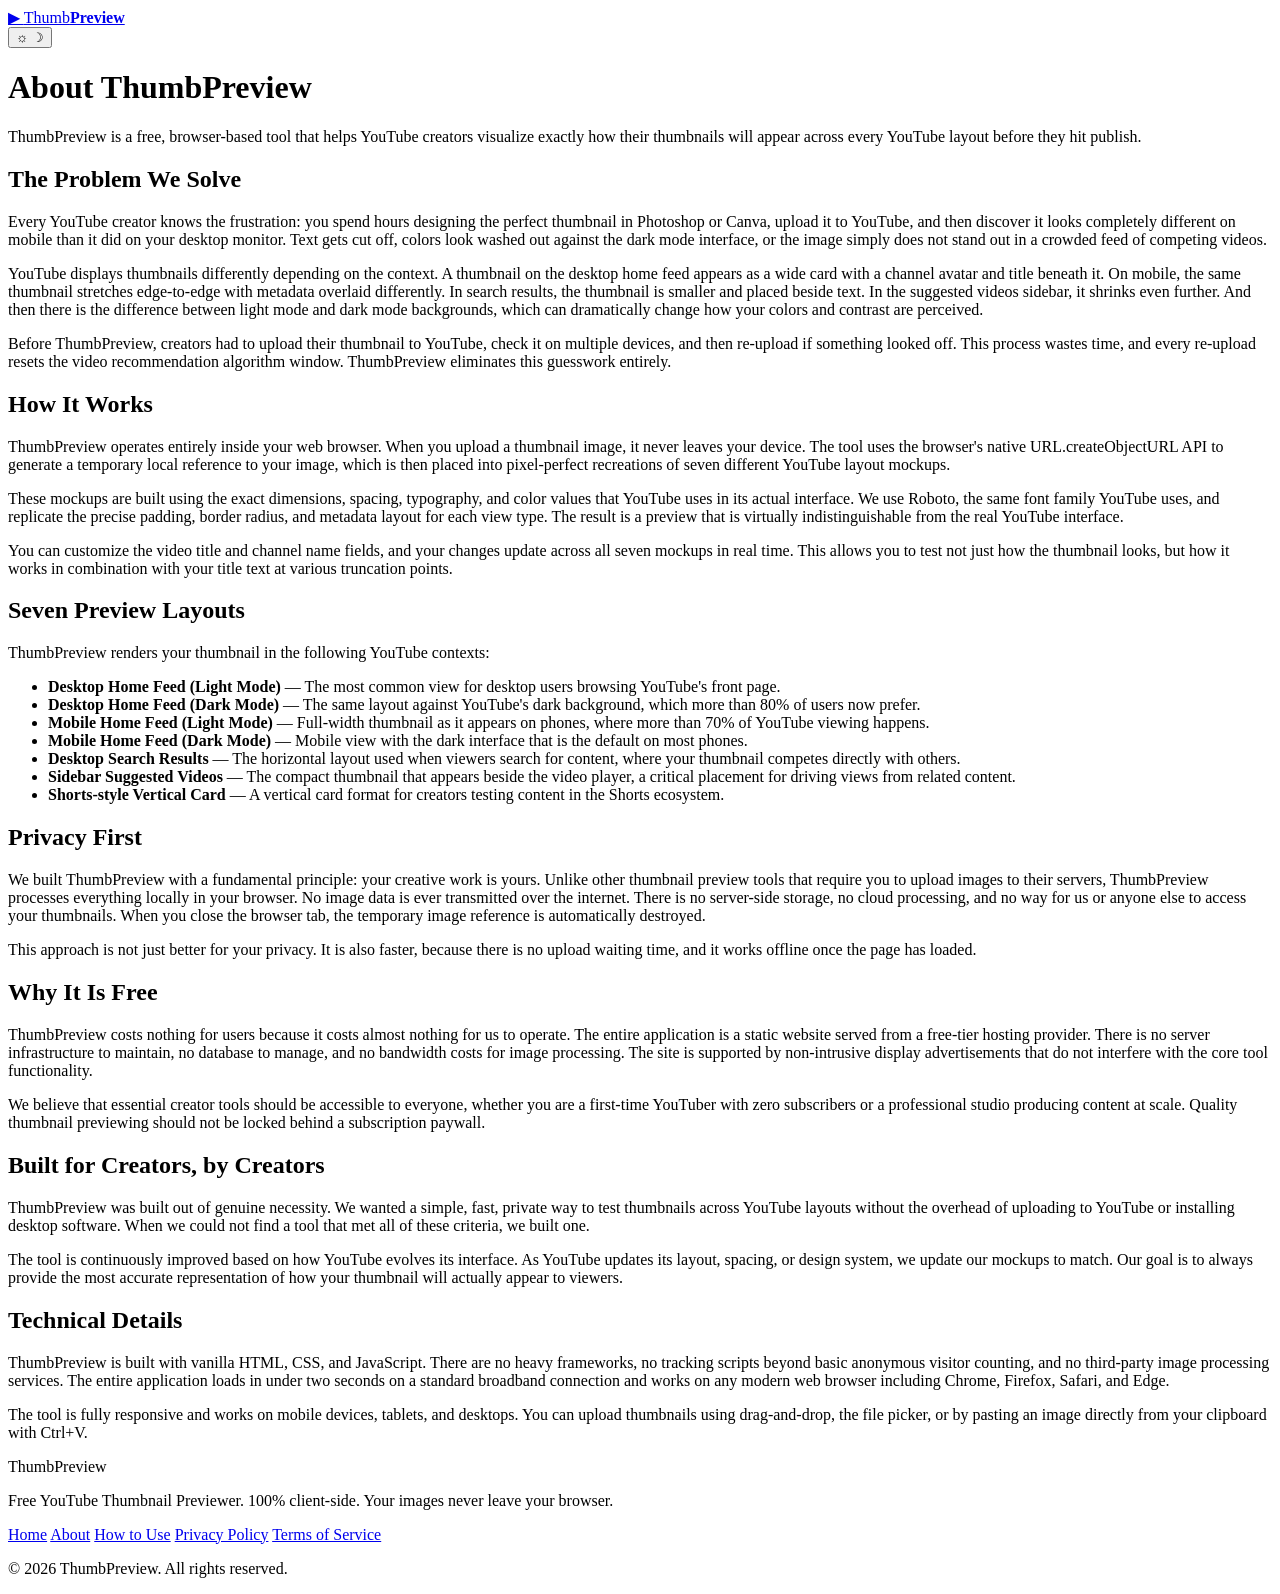
==== public/about.html @ 10b8fc6f "feat: add About, How to Use, Privacy Policy, Terms of Service pages - AdSense/Adsterra approval: hig" ====
<!DOCTYPE html>
<html lang="en">
<head>
  <meta charset="UTF-8">
  <meta name="viewport" content="width=device-width, initial-scale=1.0">
  <title>About ThumbPreview — Free YouTube Thumbnail Preview Tool</title>
  <meta name="description" content="Learn about ThumbPreview, the free online tool that lets YouTubers preview thumbnails across real YouTube layouts. 100% client-side, privacy-first, zero cost.">
  <meta name="keywords" content="about thumbpreview, youtube thumbnail tool, thumbnail previewer, free thumbnail tester, content creator tools">
  <link rel="canonical" href="https://public-nine-swart.vercel.app/about.html">
  <meta property="og:type" content="website">
  <meta property="og:title" content="About ThumbPreview — Free YouTube Thumbnail Preview Tool">
  <meta property="og:description" content="Learn about ThumbPreview and how it helps YouTubers create better thumbnails.">
  <meta property="og:url" content="https://public-nine-swart.vercel.app/about.html">
  <link rel="icon" href="/assets/favicon.ico" type="image/x-icon">
  <link rel="preconnect" href="https://fonts.googleapis.com">
  <link rel="preconnect" href="https://fonts.gstatic.com" crossorigin>
  <link href="https://fonts.googleapis.com/css2?family=DM+Sans:wght@300;500;700&family=Outfit:wght@400;600;700&display=swap" rel="stylesheet">
  <link rel="stylesheet" href="/css/style.css">
</head>
<body>
  <header class="site-header">
    <div class="container header-inner">
      <a href="/" class="logo" aria-label="ThumbPreview Home">
        <span class="logo-icon">&#9654;</span>
        <span class="logo-text">Thumb<strong>Preview</strong></span>
      </a>
      <nav>
        <button class="theme-toggle" id="themeToggle" aria-label="Toggle dark mode" title="Toggle dark mode">
          <span class="theme-icon theme-icon--light">&#9788;</span>
          <span class="theme-icon theme-icon--dark">&#9789;</span>
        </button>
      </nav>
    </div>
  </header>

  <main class="page-content">
    <h1>About ThumbPreview</h1>
    <p class="lead">ThumbPreview is a free, browser-based tool that helps YouTube creators visualize exactly how their thumbnails will appear across every YouTube layout before they hit publish.</p>

    <h2>The Problem We Solve</h2>
    <p>Every YouTube creator knows the frustration: you spend hours designing the perfect thumbnail in Photoshop or Canva, upload it to YouTube, and then discover it looks completely different on mobile than it did on your desktop monitor. Text gets cut off, colors look washed out against the dark mode interface, or the image simply does not stand out in a crowded feed of competing videos.</p>
    <p>YouTube displays thumbnails differently depending on the context. A thumbnail on the desktop home feed appears as a wide card with a channel avatar and title beneath it. On mobile, the same thumbnail stretches edge-to-edge with metadata overlaid differently. In search results, the thumbnail is smaller and placed beside text. In the suggested videos sidebar, it shrinks even further. And then there is the difference between light mode and dark mode backgrounds, which can dramatically change how your colors and contrast are perceived.</p>
    <p>Before ThumbPreview, creators had to upload their thumbnail to YouTube, check it on multiple devices, and then re-upload if something looked off. This process wastes time, and every re-upload resets the video recommendation algorithm window. ThumbPreview eliminates this guesswork entirely.</p>

    <h2>How It Works</h2>
    <p>ThumbPreview operates entirely inside your web browser. When you upload a thumbnail image, it never leaves your device. The tool uses the browser's native URL.createObjectURL API to generate a temporary local reference to your image, which is then placed into pixel-perfect recreations of seven different YouTube layout mockups.</p>
    <p>These mockups are built using the exact dimensions, spacing, typography, and color values that YouTube uses in its actual interface. We use Roboto, the same font family YouTube uses, and replicate the precise padding, border radius, and metadata layout for each view type. The result is a preview that is virtually indistinguishable from the real YouTube interface.</p>
    <p>You can customize the video title and channel name fields, and your changes update across all seven mockups in real time. This allows you to test not just how the thumbnail looks, but how it works in combination with your title text at various truncation points.</p>

    <h2>Seven Preview Layouts</h2>
    <p>ThumbPreview renders your thumbnail in the following YouTube contexts:</p>
    <ul>
      <li><strong>Desktop Home Feed (Light Mode)</strong> — The most common view for desktop users browsing YouTube's front page.</li>
      <li><strong>Desktop Home Feed (Dark Mode)</strong> — The same layout against YouTube's dark background, which more than 80% of users now prefer.</li>
      <li><strong>Mobile Home Feed (Light Mode)</strong> — Full-width thumbnail as it appears on phones, where more than 70% of YouTube viewing happens.</li>
      <li><strong>Mobile Home Feed (Dark Mode)</strong> — Mobile view with the dark interface that is the default on most phones.</li>
      <li><strong>Desktop Search Results</strong> — The horizontal layout used when viewers search for content, where your thumbnail competes directly with others.</li>
      <li><strong>Sidebar Suggested Videos</strong> — The compact thumbnail that appears beside the video player, a critical placement for driving views from related content.</li>
      <li><strong>Shorts-style Vertical Card</strong> — A vertical card format for creators testing content in the Shorts ecosystem.</li>
    </ul>

    <h2>Privacy First</h2>
    <p>We built ThumbPreview with a fundamental principle: your creative work is yours. Unlike other thumbnail preview tools that require you to upload images to their servers, ThumbPreview processes everything locally in your browser. No image data is ever transmitted over the internet. There is no server-side storage, no cloud processing, and no way for us or anyone else to access your thumbnails. When you close the browser tab, the temporary image reference is automatically destroyed.</p>
    <p>This approach is not just better for your privacy. It is also faster, because there is no upload waiting time, and it works offline once the page has loaded.</p>

    <h2>Why It Is Free</h2>
    <p>ThumbPreview costs nothing for users because it costs almost nothing for us to operate. The entire application is a static website served from a free-tier hosting provider. There is no server infrastructure to maintain, no database to manage, and no bandwidth costs for image processing. The site is supported by non-intrusive display advertisements that do not interfere with the core tool functionality.</p>
    <p>We believe that essential creator tools should be accessible to everyone, whether you are a first-time YouTuber with zero subscribers or a professional studio producing content at scale. Quality thumbnail previewing should not be locked behind a subscription paywall.</p>

    <h2>Built for Creators, by Creators</h2>
    <p>ThumbPreview was built out of genuine necessity. We wanted a simple, fast, private way to test thumbnails across YouTube layouts without the overhead of uploading to YouTube or installing desktop software. When we could not find a tool that met all of these criteria, we built one.</p>
    <p>The tool is continuously improved based on how YouTube evolves its interface. As YouTube updates its layout, spacing, or design system, we update our mockups to match. Our goal is to always provide the most accurate representation of how your thumbnail will actually appear to viewers.</p>

    <h2>Technical Details</h2>
    <p>ThumbPreview is built with vanilla HTML, CSS, and JavaScript. There are no heavy frameworks, no tracking scripts beyond basic anonymous visitor counting, and no third-party image processing services. The entire application loads in under two seconds on a standard broadband connection and works on any modern web browser including Chrome, Firefox, Safari, and Edge.</p>
    <p>The tool is fully responsive and works on mobile devices, tablets, and desktops. You can upload thumbnails using drag-and-drop, the file picker, or by pasting an image directly from your clipboard with Ctrl+V.</p>
  </main>

  <footer class="site-footer">
    <div class="container footer-inner">
      <div class="footer-info">
        <p class="footer-brand">ThumbPreview</p>
        <p class="footer-tagline">Free YouTube Thumbnail Previewer. 100% client-side. Your images never leave your browser.</p>
      </div>
      <nav class="footer-nav" aria-label="Footer navigation">
        <a href="/">Home</a>
        <a href="/about.html">About</a>
        <a href="/how-to-use.html">How to Use</a>
        <a href="/privacy.html">Privacy Policy</a>
        <a href="/terms.html">Terms of Service</a>
      </nav>
      <p class="footer-copy">&copy; 2026 ThumbPreview. All rights reserved.</p>
    </div>
  </footer>

  <script>
    (function(){
      var t=document.getElementById('themeToggle');
      var s=localStorage.getItem('tp-theme');
      if(s==='dark'||(!s&&window.matchMedia('(prefers-color-scheme:dark)').matches))document.documentElement.setAttribute('data-theme','dark');
      t.addEventListener('click',function(){
        var d=document.documentElement.getAttribute('data-theme')==='dark';
        if(d){document.documentElement.removeAttribute('data-theme');localStorage.setItem('tp-theme','light');}
        else{document.documentElement.setAttribute('data-theme','dark');localStorage.setItem('tp-theme','dark');}
      });
    })();
  </script>
</body>
</html>
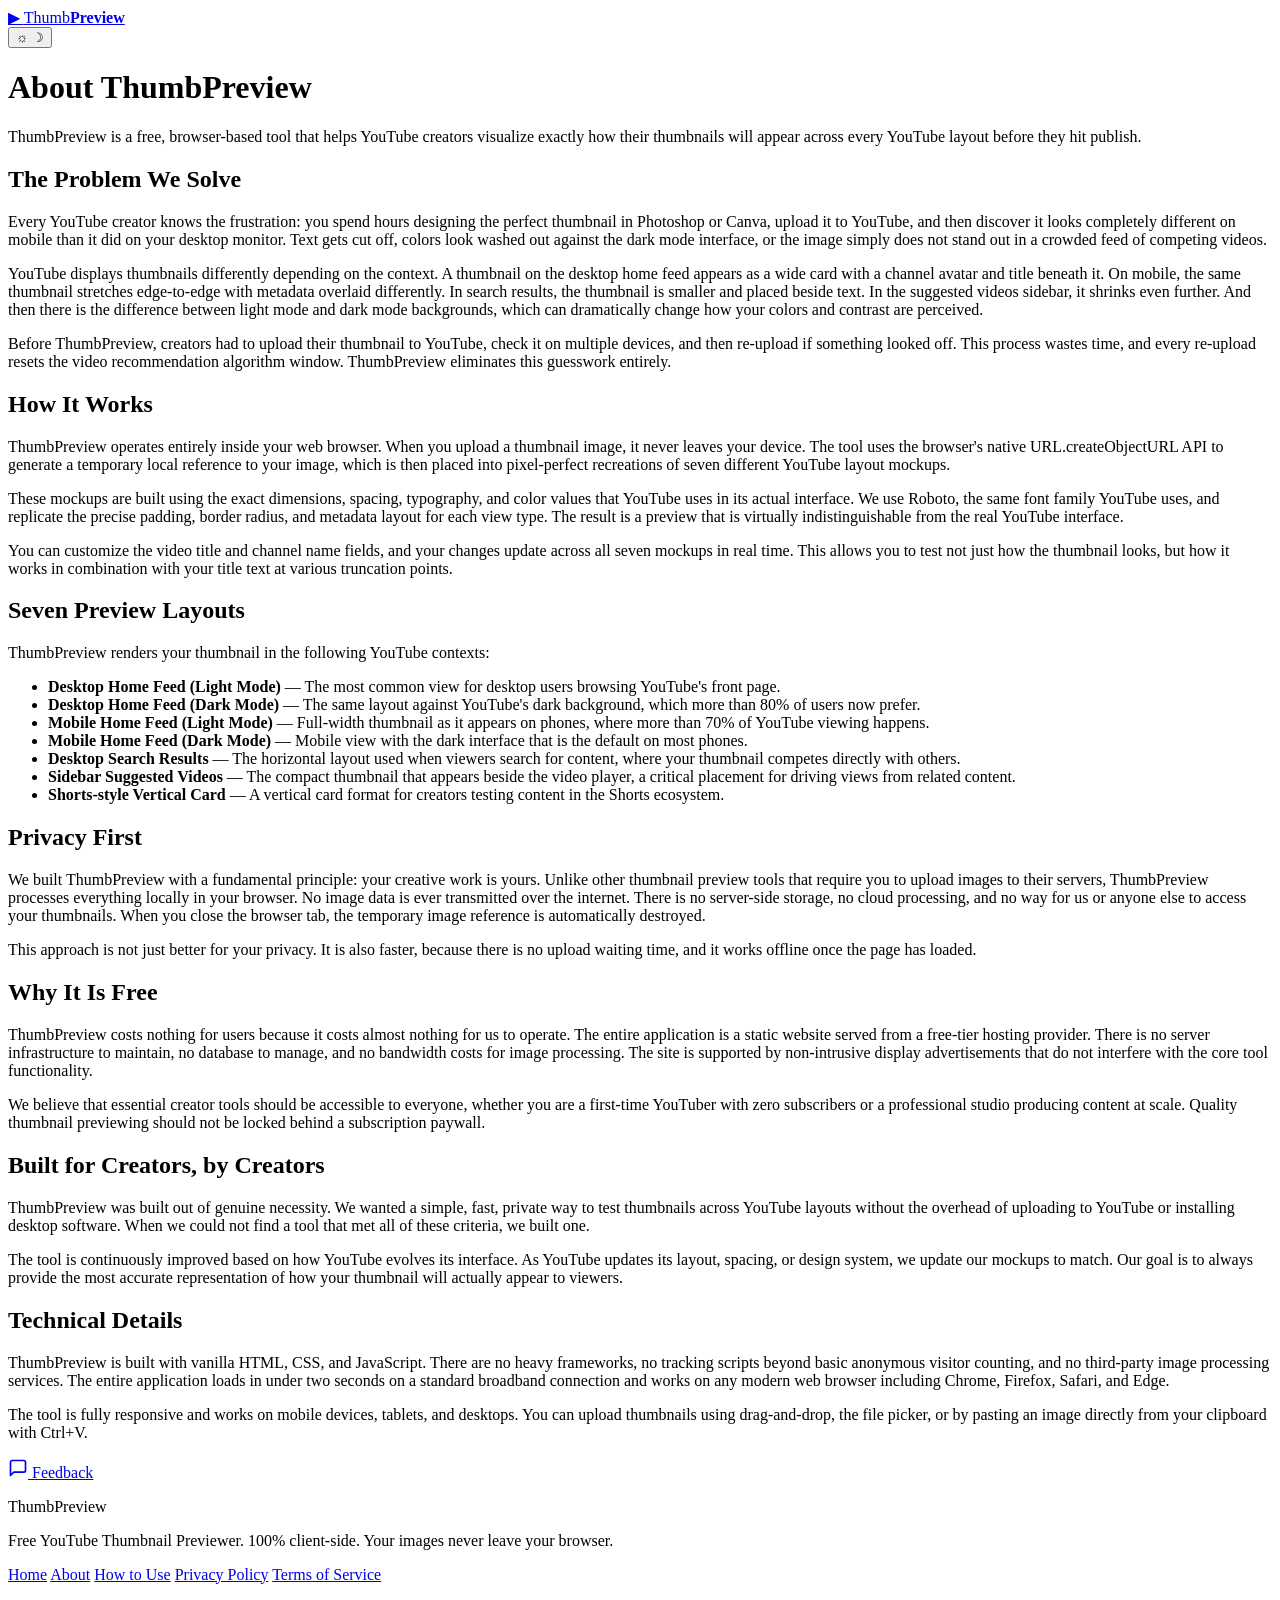
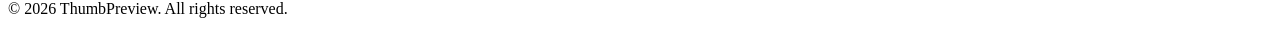
==== commit e83e9fa5: "feat: add SEO rich snippets, social sharing, download, feedback button, and thumbnail size guide - F" ====
--- a/public/about.html
+++ b/public/about.html
@@ -76,6 +76,12 @@
     <p>The tool is fully responsive and works on mobile devices, tablets, and desktops. You can upload thumbnails using drag-and-drop, the file picker, or by pasting an image directly from your clipboard with Ctrl+V.</p>
   </main>
 
+  <!-- Floating feedback button -->
+  <a href="mailto:taeshinkim11@gmail.com?subject=ThumbPreview%20Feedback&body=Hi%2C%20I%20have%20a%20suggestion%20for%20ThumbPreview%3A%0A%0A" class="feedback-fab" title="Send feedback or suggestions" aria-label="Send feedback">
+    <svg width="20" height="20" viewBox="0 0 24 24" fill="none" stroke="currentColor" stroke-width="2" stroke-linecap="round" stroke-linejoin="round"><path d="M21 15a2 2 0 0 1-2 2H7l-4 4V5a2 2 0 0 1 2-2h14a2 2 0 0 1 2 2z"/></svg>
+    <span class="feedback-fab-label">Feedback</span>
+  </a>
+
   <footer class="site-footer">
     <div class="container footer-inner">
       <div class="footer-info">
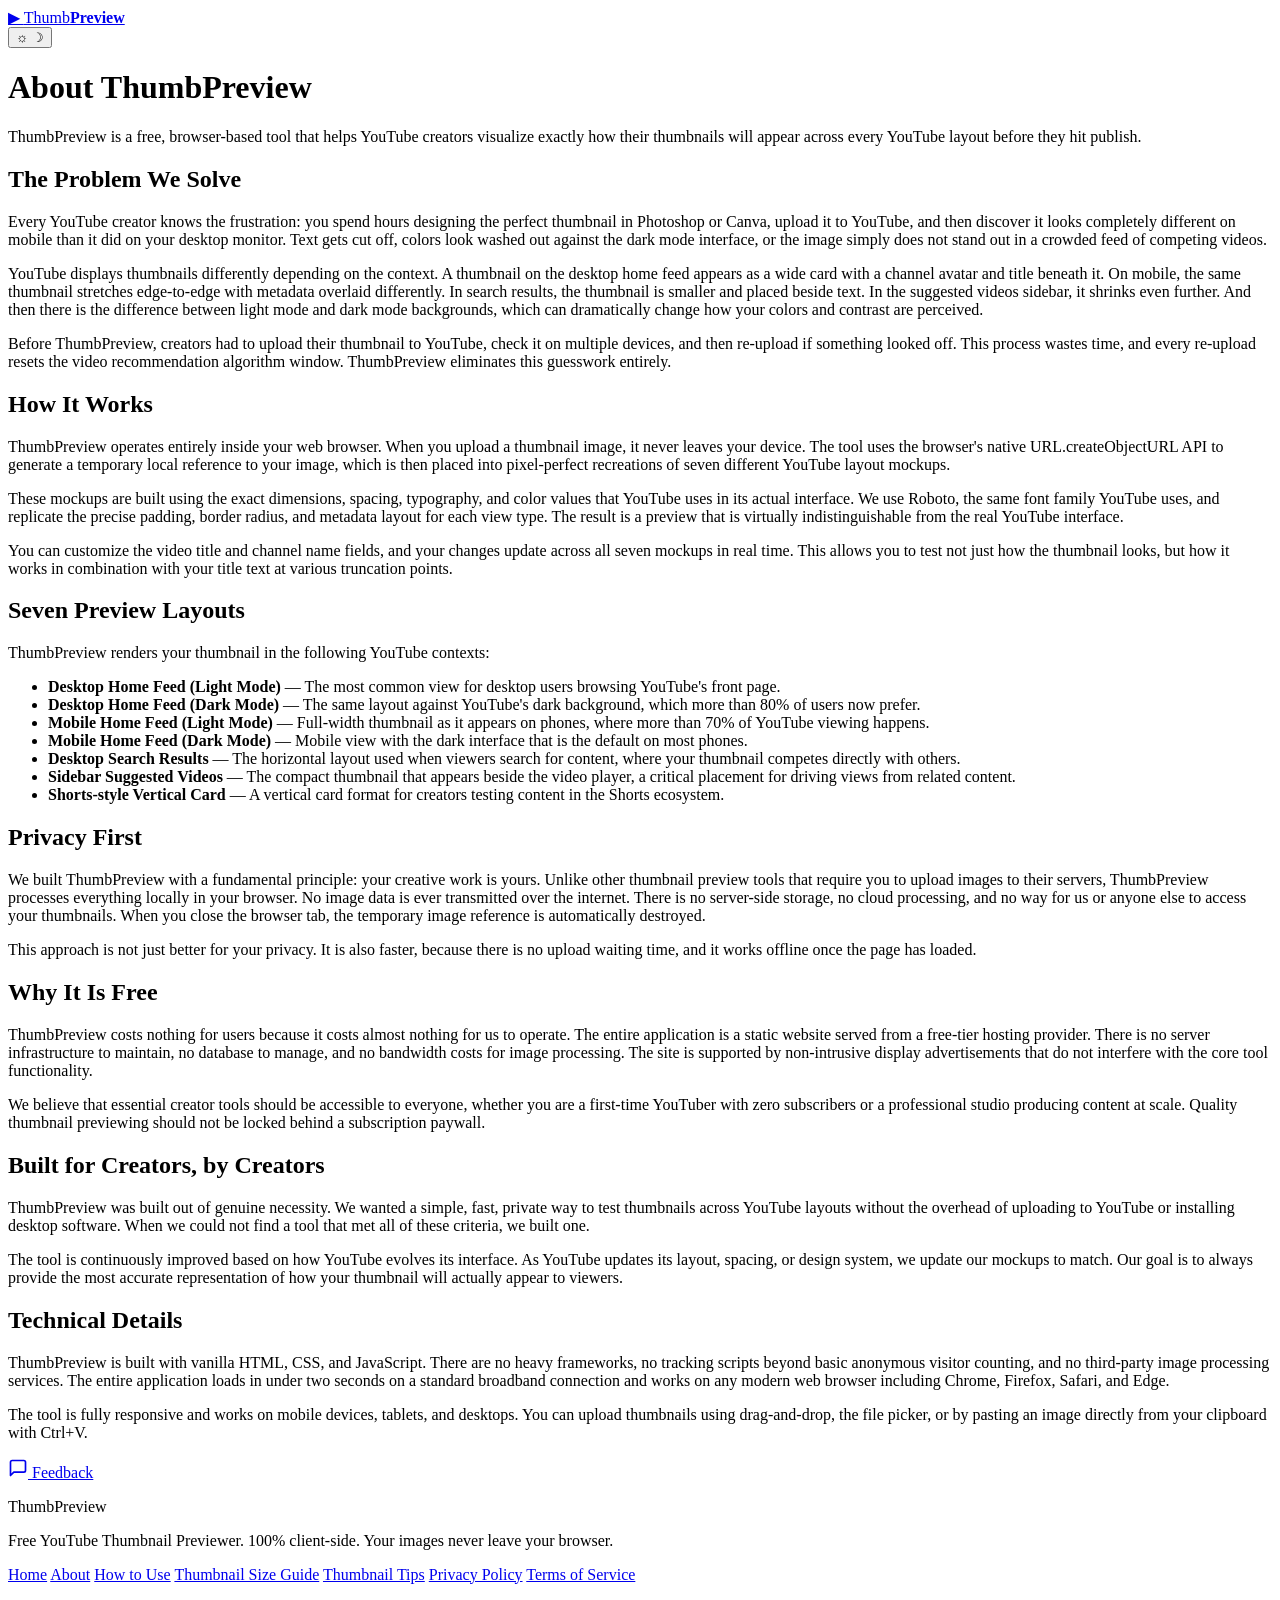
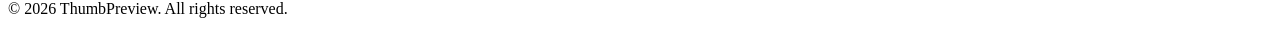
==== commit 4b5f5fdb: "feat: add Thumbnail Tips SEO page, IndexNow key, updated all footers and sitemap - New SEO content p" ====
--- a/public/about.html
+++ b/public/about.html
@@ -92,6 +92,8 @@
         <a href="/">Home</a>
         <a href="/about.html">About</a>
         <a href="/how-to-use.html">How to Use</a>
+        <a href="/youtube-thumbnail-size-guide.html">Thumbnail Size Guide</a>
+        <a href="/youtube-thumbnail-tips.html">Thumbnail Tips</a>
         <a href="/privacy.html">Privacy Policy</a>
         <a href="/terms.html">Terms of Service</a>
       </nav>
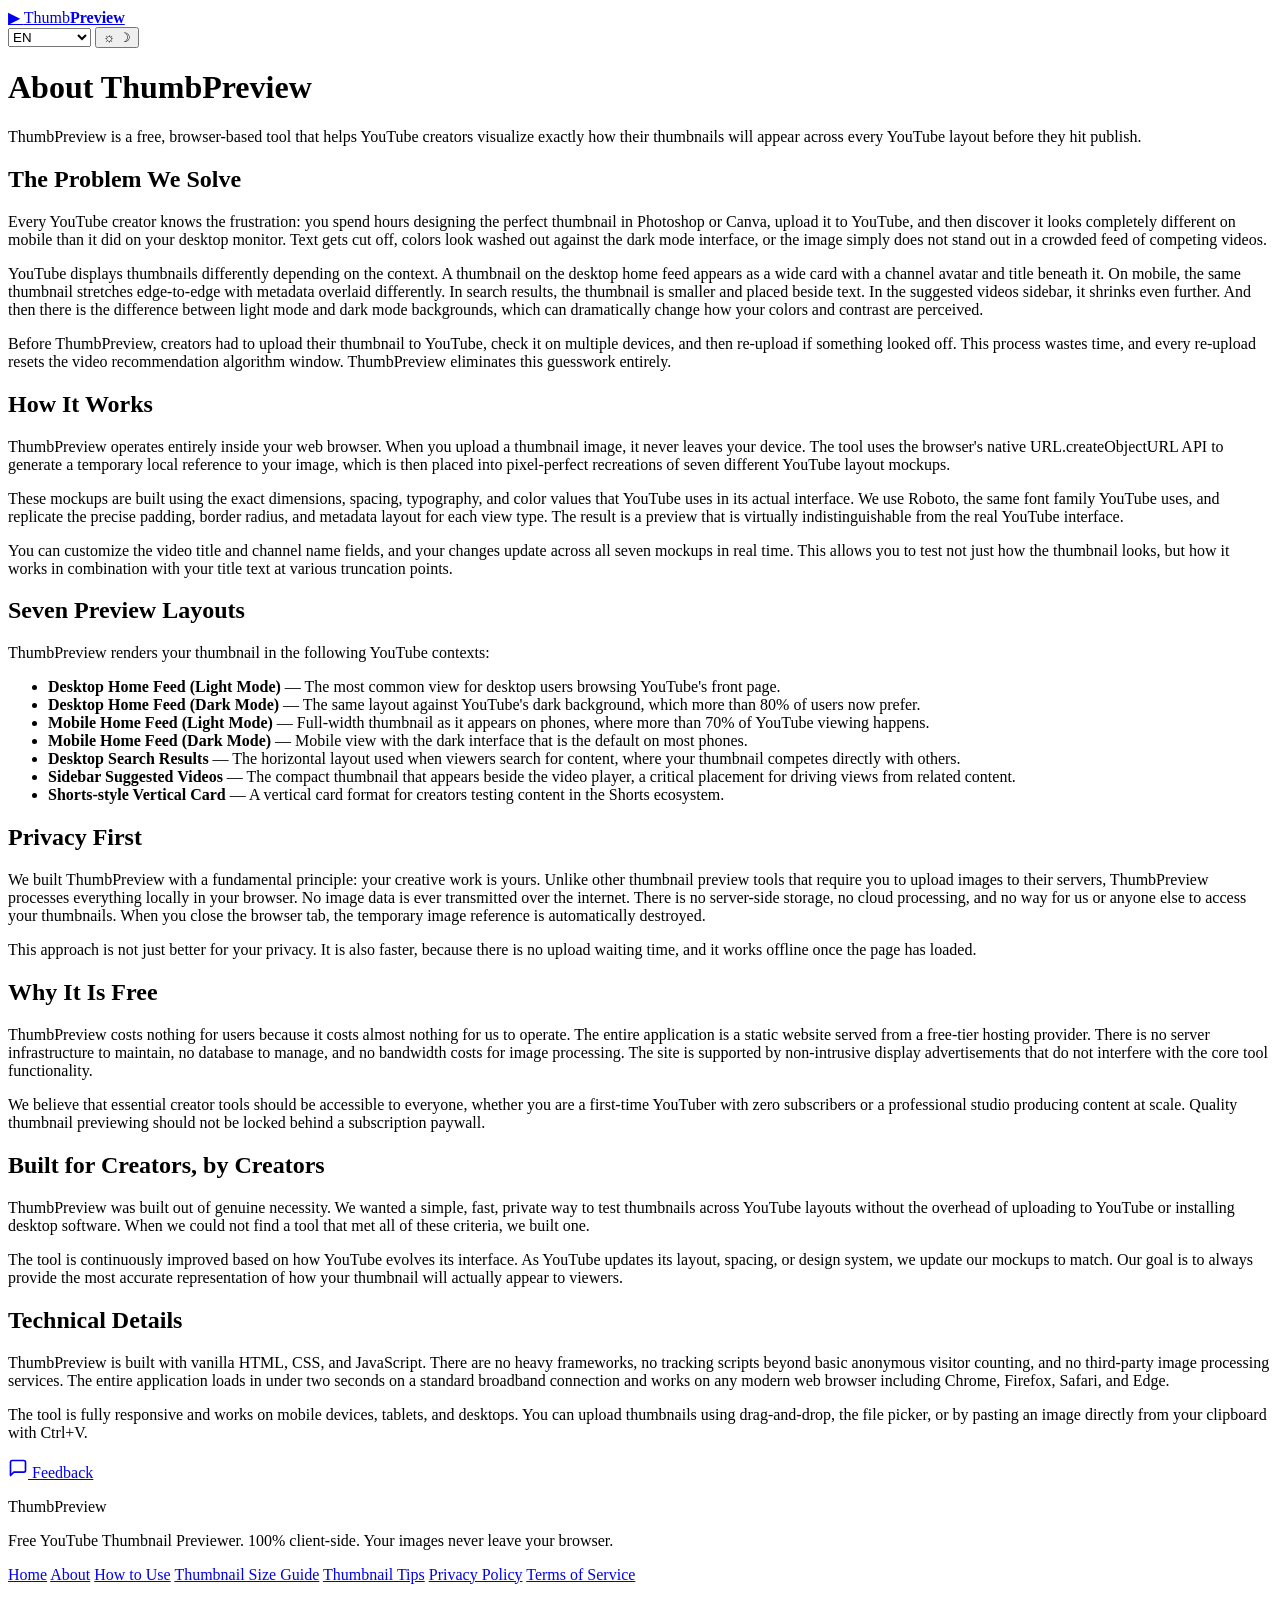
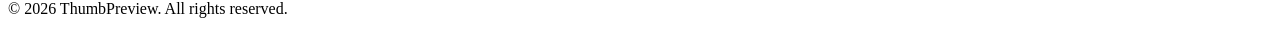
==== commit 9d439084: "feat: add hreflang, OG/Twitter meta, language selector, JSON-LD to all pages - Added hreflang tags f" ====
--- a/public/about.html
+++ b/public/about.html
@@ -11,7 +11,40 @@
   <meta property="og:title" content="About ThumbPreview — Free YouTube Thumbnail Preview Tool">
   <meta property="og:description" content="Learn about ThumbPreview and how it helps YouTubers create better thumbnails.">
   <meta property="og:url" content="https://public-nine-swart.vercel.app/about.html">
+  <meta property="og:image" content="https://public-nine-swart.vercel.app/assets/og-image.png">
+  <meta property="og:site_name" content="ThumbPreview">
+  <meta name="twitter:card" content="summary_large_image">
+  <meta name="twitter:title" content="About ThumbPreview — Free YouTube Thumbnail Preview Tool">
+  <meta name="twitter:description" content="Learn about ThumbPreview and how it helps YouTubers create better thumbnails.">
+  <meta name="twitter:image" content="https://public-nine-swart.vercel.app/assets/og-image.png">
+  <meta name="robots" content="index, follow">
+  <link rel="alternate" hreflang="en" href="https://public-nine-swart.vercel.app/about.html">
+  <link rel="alternate" hreflang="ko" href="https://public-nine-swart.vercel.app/about.html">
+  <link rel="alternate" hreflang="ja" href="https://public-nine-swart.vercel.app/about.html">
+  <link rel="alternate" hreflang="zh" href="https://public-nine-swart.vercel.app/about.html">
+  <link rel="alternate" hreflang="es" href="https://public-nine-swart.vercel.app/about.html">
+  <link rel="alternate" hreflang="de" href="https://public-nine-swart.vercel.app/about.html">
+  <link rel="alternate" hreflang="fr" href="https://public-nine-swart.vercel.app/about.html">
+  <link rel="alternate" hreflang="pt" href="https://public-nine-swart.vercel.app/about.html">
+  <link rel="alternate" hreflang="x-default" href="https://public-nine-swart.vercel.app/about.html">
   <link rel="icon" href="/assets/favicon.ico" type="image/x-icon">
+  <script type="application/ld+json">
+  {
+    "@context": "https://schema.org",
+    "@type": "AboutPage",
+    "name": "About ThumbPreview",
+    "description": "Learn about ThumbPreview, the free online tool that lets YouTubers preview thumbnails across real YouTube layouts.",
+    "url": "https://public-nine-swart.vercel.app/about.html",
+    "mainEntity": {
+      "@type": "WebApplication",
+      "name": "ThumbPreview",
+      "url": "https://public-nine-swart.vercel.app/",
+      "applicationCategory": "DesignApplication",
+      "operatingSystem": "Any",
+      "offers": { "@type": "Offer", "price": "0", "priceCurrency": "USD" }
+    }
+  }
+  </script>
   <link rel="preconnect" href="https://fonts.googleapis.com">
   <link rel="preconnect" href="https://fonts.gstatic.com" crossorigin>
   <link href="https://fonts.googleapis.com/css2?family=DM+Sans:wght@300;500;700&family=Outfit:wght@400;600;700&display=swap" rel="stylesheet">
@@ -24,7 +57,24 @@
         <span class="logo-icon">&#9654;</span>
         <span class="logo-text">Thumb<strong>Preview</strong></span>
       </a>
-      <nav>
+      <nav class="header-nav" aria-label="Main navigation">
+        <select id="langSelect" class="lang-select" aria-label="Select language" title="Language">
+          <option value="en">EN</option>
+          <option value="ko">한국어</option>
+          <option value="ja">日本語</option>
+          <option value="zh">中文</option>
+          <option value="es">Español</option>
+          <option value="pt">Português</option>
+          <option value="fr">Français</option>
+          <option value="de">Deutsch</option>
+          <option value="hi">हिन्दी</option>
+          <option value="id">Bahasa</option>
+          <option value="th">ไทย</option>
+          <option value="vi">Tiếng Việt</option>
+          <option value="tr">Türkçe</option>
+          <option value="ru">Русский</option>
+          <option value="ar">العربية</option>
+        </select>
         <button class="theme-toggle" id="themeToggle" aria-label="Toggle dark mode" title="Toggle dark mode">
           <span class="theme-icon theme-icon--light">&#9788;</span>
           <span class="theme-icon theme-icon--dark">&#9789;</span>
@@ -113,5 +163,6 @@
       });
     })();
   </script>
+  <script src="/js/i18n.js" defer></script>
 </body>
 </html>
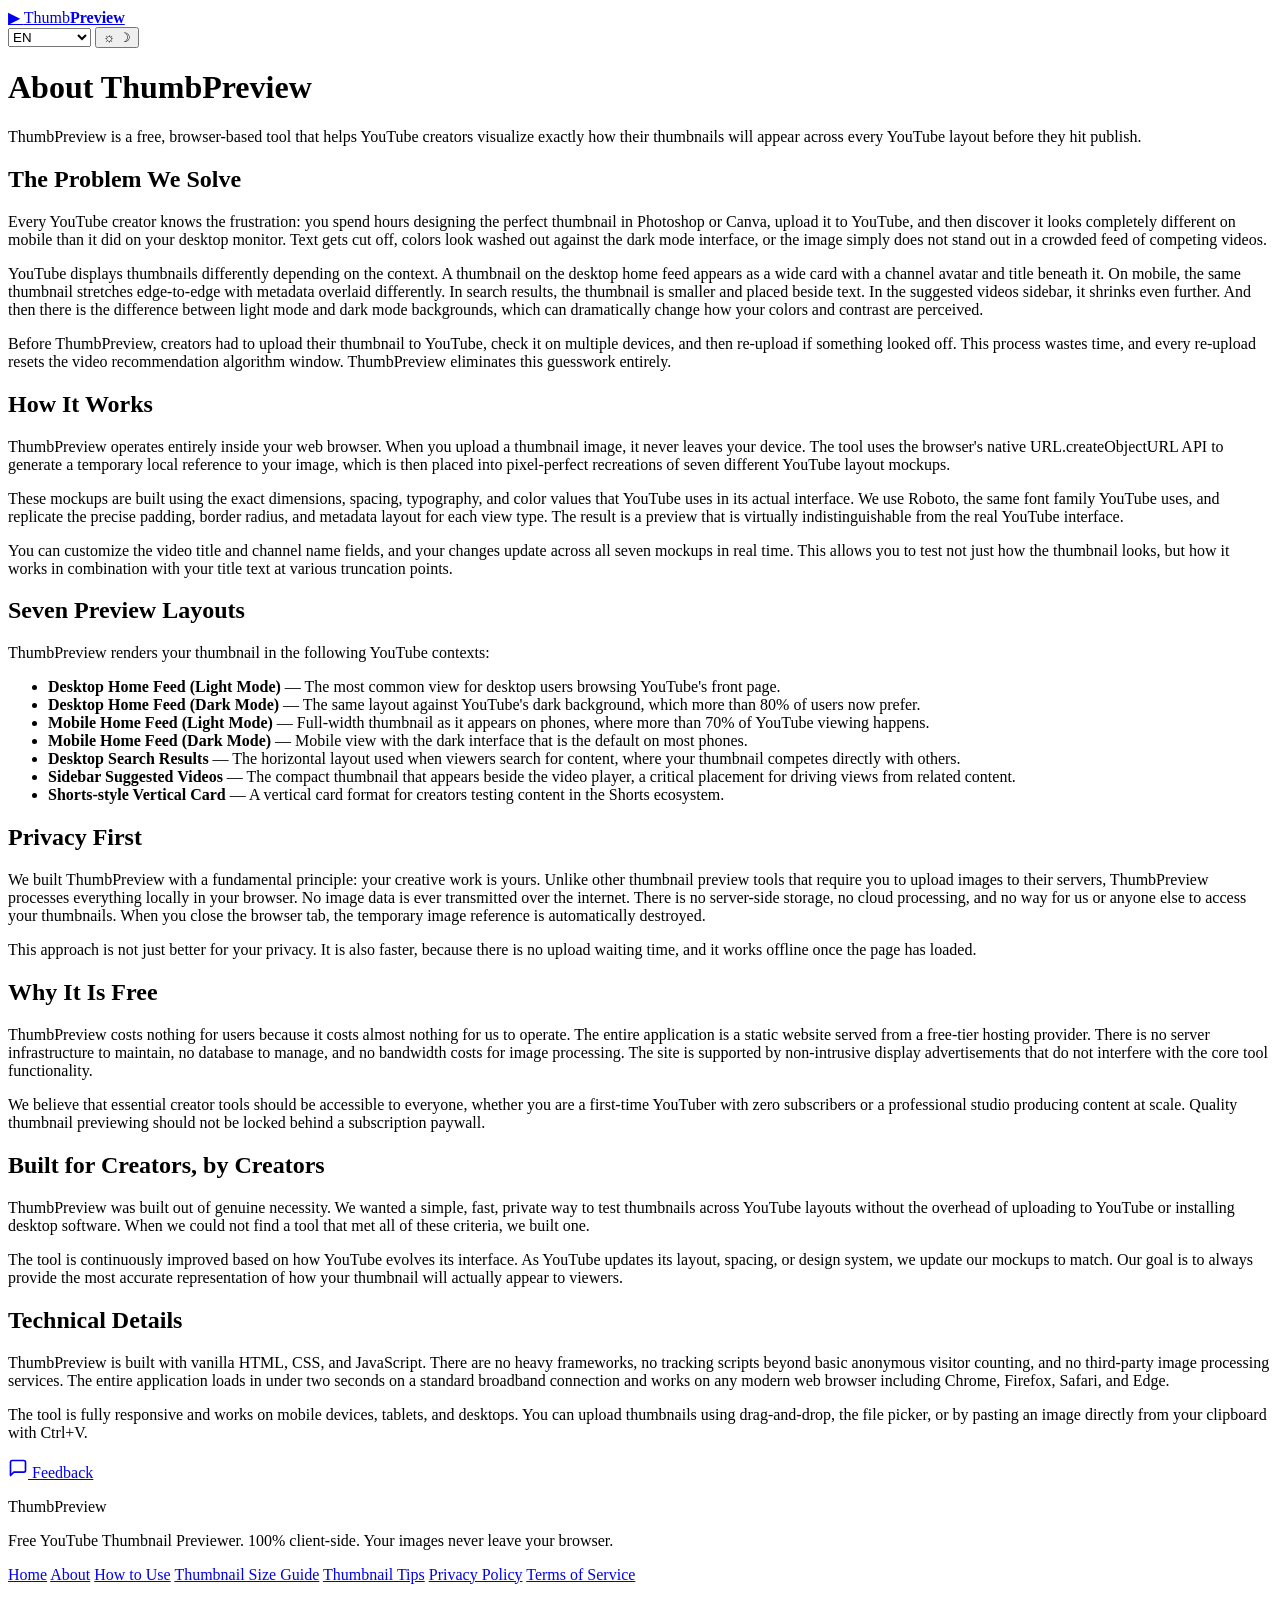
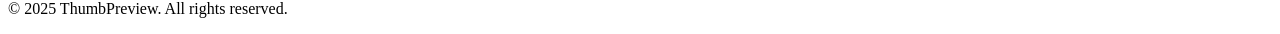
==== commit af311ce2: "fix: update year references from 2026 to 2025 Co-Authored-By: Claude Opus 4.6 (1M context) <noreply@" ====
--- a/public/about.html
+++ b/public/about.html
@@ -6,27 +6,27 @@
   <title>About ThumbPreview — Free YouTube Thumbnail Preview Tool</title>
   <meta name="description" content="Learn about ThumbPreview, the free online tool that lets YouTubers preview thumbnails across real YouTube layouts. 100% client-side, privacy-first, zero cost.">
   <meta name="keywords" content="about thumbpreview, youtube thumbnail tool, thumbnail previewer, free thumbnail tester, content creator tools">
-  <link rel="canonical" href="https://public-nine-swart.vercel.app/about.html">
+  <link rel="canonical" href="https://thumbpreview-eight.vercel.app/about.html">
   <meta property="og:type" content="website">
   <meta property="og:title" content="About ThumbPreview — Free YouTube Thumbnail Preview Tool">
   <meta property="og:description" content="Learn about ThumbPreview and how it helps YouTubers create better thumbnails.">
-  <meta property="og:url" content="https://public-nine-swart.vercel.app/about.html">
-  <meta property="og:image" content="https://public-nine-swart.vercel.app/assets/og-image.png">
+  <meta property="og:url" content="https://thumbpreview-eight.vercel.app/about.html">
+  <meta property="og:image" content="https://thumbpreview-eight.vercel.app/assets/og-image.png">
   <meta property="og:site_name" content="ThumbPreview">
   <meta name="twitter:card" content="summary_large_image">
   <meta name="twitter:title" content="About ThumbPreview — Free YouTube Thumbnail Preview Tool">
   <meta name="twitter:description" content="Learn about ThumbPreview and how it helps YouTubers create better thumbnails.">
-  <meta name="twitter:image" content="https://public-nine-swart.vercel.app/assets/og-image.png">
+  <meta name="twitter:image" content="https://thumbpreview-eight.vercel.app/assets/og-image.png">
   <meta name="robots" content="index, follow">
-  <link rel="alternate" hreflang="en" href="https://public-nine-swart.vercel.app/about.html">
-  <link rel="alternate" hreflang="ko" href="https://public-nine-swart.vercel.app/about.html">
-  <link rel="alternate" hreflang="ja" href="https://public-nine-swart.vercel.app/about.html">
-  <link rel="alternate" hreflang="zh" href="https://public-nine-swart.vercel.app/about.html">
-  <link rel="alternate" hreflang="es" href="https://public-nine-swart.vercel.app/about.html">
-  <link rel="alternate" hreflang="de" href="https://public-nine-swart.vercel.app/about.html">
-  <link rel="alternate" hreflang="fr" href="https://public-nine-swart.vercel.app/about.html">
-  <link rel="alternate" hreflang="pt" href="https://public-nine-swart.vercel.app/about.html">
-  <link rel="alternate" hreflang="x-default" href="https://public-nine-swart.vercel.app/about.html">
+  <link rel="alternate" hreflang="en" href="https://thumbpreview-eight.vercel.app/about.html">
+  <link rel="alternate" hreflang="ko" href="https://thumbpreview-eight.vercel.app/about.html">
+  <link rel="alternate" hreflang="ja" href="https://thumbpreview-eight.vercel.app/about.html">
+  <link rel="alternate" hreflang="zh" href="https://thumbpreview-eight.vercel.app/about.html">
+  <link rel="alternate" hreflang="es" href="https://thumbpreview-eight.vercel.app/about.html">
+  <link rel="alternate" hreflang="de" href="https://thumbpreview-eight.vercel.app/about.html">
+  <link rel="alternate" hreflang="fr" href="https://thumbpreview-eight.vercel.app/about.html">
+  <link rel="alternate" hreflang="pt" href="https://thumbpreview-eight.vercel.app/about.html">
+  <link rel="alternate" hreflang="x-default" href="https://thumbpreview-eight.vercel.app/about.html">
   <link rel="icon" href="/assets/favicon.ico" type="image/x-icon">
   <script type="application/ld+json">
   {
@@ -34,11 +34,11 @@
     "@type": "AboutPage",
     "name": "About ThumbPreview",
     "description": "Learn about ThumbPreview, the free online tool that lets YouTubers preview thumbnails across real YouTube layouts.",
-    "url": "https://public-nine-swart.vercel.app/about.html",
+    "url": "https://thumbpreview-eight.vercel.app/about.html",
     "mainEntity": {
       "@type": "WebApplication",
       "name": "ThumbPreview",
-      "url": "https://public-nine-swart.vercel.app/",
+      "url": "https://thumbpreview-eight.vercel.app/",
       "applicationCategory": "DesignApplication",
       "operatingSystem": "Any",
       "offers": { "@type": "Offer", "price": "0", "priceCurrency": "USD" }
@@ -147,7 +147,7 @@
         <a href="/privacy.html">Privacy Policy</a>
         <a href="/terms.html">Terms of Service</a>
       </nav>
-      <p class="footer-copy">&copy; 2026 ThumbPreview. All rights reserved.</p>
+      <p class="footer-copy">&copy; 2025 ThumbPreview. All rights reserved.</p>
     </div>
   </footer>
 
